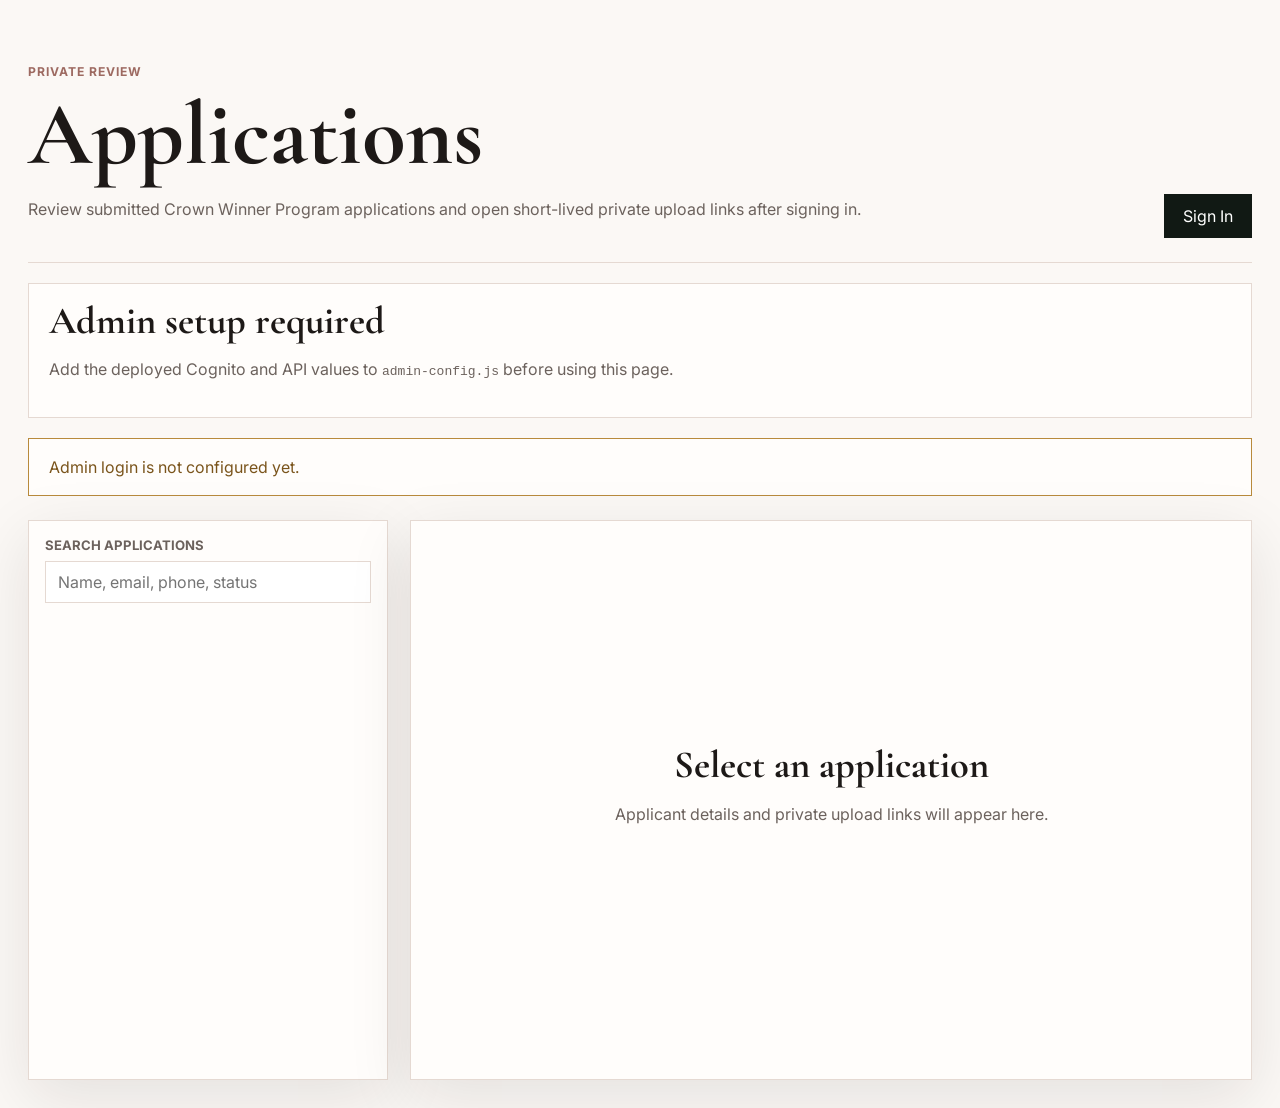
==== admin/index.html @ 4e96838b "Serve admin portal from admin path" ====
<!doctype html>
<html lang="en">
  <head>
    <meta charset="utf-8" />
    <meta name="viewport" content="width=device-width, initial-scale=1" />
    <title>Admin | Glowing With God Fund</title>
    <meta name="robots" content="noindex, nofollow" />
    <link rel="preconnect" href="https://fonts.googleapis.com" />
    <link rel="preconnect" href="https://fonts.gstatic.com" crossorigin />
    <link
      href="https://fonts.googleapis.com/css2?family=Cormorant+Garamond:wght@500;600;700&family=Inter:wght@400;500;600;700&display=swap"
      rel="stylesheet"
    />
    <link rel="stylesheet" href="admin.css" />
  </head>
  <body>
    <main class="admin-shell">
      <section class="admin-hero">
        <div>
          <p class="eyebrow">Private Review</p>
          <h1>Applications</h1>
          <p>
            Review submitted Crown Winner Program applications and open short-lived private upload
            links after signing in.
          </p>
        </div>
        <div class="admin-actions">
          <button class="button primary" type="button" data-login>Sign In</button>
          <button class="button secondary" type="button" data-refresh hidden>Refresh</button>
          <button class="button secondary" type="button" data-logout hidden>Sign Out</button>
        </div>
      </section>

      <section class="setup-panel" data-setup hidden>
        <h2>Admin setup required</h2>
        <p>
          Add the deployed Cognito and API values to <code>admin-config.js</code> before using this
          page.
        </p>
      </section>

      <section class="status-panel" data-status role="status" aria-live="polite"></section>

      <section class="review-layout" data-review hidden>
        <aside class="application-list">
          <div class="list-tools">
            <label>
              <span>Search applications</span>
              <input type="search" data-search placeholder="Name, email, phone, status" />
            </label>
          </div>
          <div class="list" data-list></div>
        </aside>

        <article class="application-detail" data-detail>
          <div class="empty-state">
            <h2>Select an application</h2>
            <p>Applicant details and private upload links will appear here.</p>
          </div>
        </article>
      </section>
    </main>

    <template id="application-card-template">
      <button class="application-card" type="button">
        <span class="card-name"></span>
        <span class="card-meta"></span>
      </button>
    </template>

    <script src="admin-config.js"></script>
    <script src="admin.js"></script>
  </body>
</html>
---- admin/admin.css ----
:root {
  --ink: #1d1917;
  --muted: #6c625d;
  --paper: #fbf8f5;
  --panel: #fffdfb;
  --line: #e5d9d2;
  --rose: #ddb0a5;
  --rose-deep: #9d6a61;
  --forest: #111914;
  --shadow: 0 18px 60px rgba(33, 24, 20, 0.1);
}

* {
  box-sizing: border-box;
}

body {
  margin: 0;
  background: var(--paper);
  color: var(--ink);
  font-family: Inter, system-ui, sans-serif;
}

button,
input {
  font: inherit;
}

.admin-shell {
  min-height: 100vh;
  padding: 28px;
}

.admin-hero,
.review-layout,
.setup-panel,
.status-panel {
  max-width: 1240px;
  margin: 0 auto;
}

.admin-hero {
  display: flex;
  align-items: flex-end;
  justify-content: space-between;
  gap: 24px;
  padding: 34px 0 24px;
  border-bottom: 1px solid var(--line);
}

.eyebrow {
  margin: 0 0 8px;
  color: var(--rose-deep);
  font-size: 0.76rem;
  font-weight: 700;
  letter-spacing: 0.08em;
  text-transform: uppercase;
}

h1,
h2,
h3 {
  margin: 0;
  font-family: "Cormorant Garamond", Georgia, serif;
  line-height: 1;
}

h1 {
  font-size: clamp(3rem, 7vw, 5.8rem);
}

h2 {
  font-size: 2.4rem;
}

h3 {
  font-size: 1.45rem;
}

p {
  color: var(--muted);
  line-height: 1.65;
}

.admin-actions {
  display: flex;
  flex-wrap: wrap;
  gap: 10px;
  justify-content: flex-end;
}

.button {
  min-height: 44px;
  border: 1px solid var(--forest);
  padding: 0 18px;
  cursor: pointer;
}

.button.primary {
  background: var(--forest);
  color: white;
}

.button.secondary {
  background: transparent;
  color: var(--forest);
}

.setup-panel,
.status-panel {
  margin-top: 20px;
  padding: 18px 20px;
  border: 1px solid var(--line);
  background: var(--panel);
}

.status-panel:empty {
  display: none;
}

.status-panel[data-tone="error"] {
  border-color: #b34949;
  color: #8c2020;
}

.status-panel[data-tone="warn"] {
  border-color: #b88a3c;
  color: #7a541b;
}

.review-layout {
  display: grid;
  grid-template-columns: minmax(280px, 360px) minmax(0, 1fr);
  gap: 22px;
  margin-top: 24px;
}

.application-list,
.application-detail {
  min-height: 560px;
  border: 1px solid var(--line);
  background: var(--panel);
  box-shadow: var(--shadow);
}

.application-list {
  padding: 16px;
}

.list-tools span {
  display: block;
  margin-bottom: 8px;
  color: var(--muted);
  font-size: 0.82rem;
  font-weight: 700;
  text-transform: uppercase;
}

.list-tools input {
  width: 100%;
  min-height: 42px;
  border: 1px solid var(--line);
  background: white;
  padding: 0 12px;
}

.list {
  display: grid;
  gap: 10px;
  margin-top: 16px;
}

.application-card {
  width: 100%;
  border: 1px solid var(--line);
  background: white;
  padding: 14px;
  text-align: left;
  cursor: pointer;
}

.application-card[data-selected="true"] {
  border-color: var(--rose-deep);
  background: #fbf1ee;
}

.card-name,
.card-meta {
  display: block;
}

.card-name {
  font-weight: 700;
}

.card-meta {
  margin-top: 5px;
  color: var(--muted);
  font-size: 0.84rem;
}

.application-detail {
  padding: 24px;
}

.detail-header {
  display: flex;
  align-items: flex-start;
  justify-content: space-between;
  gap: 18px;
  padding-bottom: 20px;
  border-bottom: 1px solid var(--line);
}

.submission-id {
  max-width: 260px;
  overflow-wrap: anywhere;
  color: var(--muted);
  font-size: 0.78rem;
}

.detail-grid {
  display: grid;
  grid-template-columns: repeat(2, minmax(0, 1fr));
  gap: 16px;
  margin-top: 20px;
}

.info-block {
  border: 1px solid var(--line);
  padding: 18px;
}

.info-block h3,
.uploads h3 {
  margin-bottom: 14px;
}

.info-block div {
  display: grid;
  gap: 4px;
  padding: 10px 0;
  border-top: 1px solid #efe5df;
}

dt {
  color: var(--muted);
  font-size: 0.75rem;
  font-weight: 700;
  text-transform: uppercase;
}

dd {
  margin: 0;
  line-height: 1.55;
  overflow-wrap: anywhere;
}

.uploads {
  margin-top: 20px;
  border: 1px solid var(--line);
  padding: 18px;
}

.upload-link {
  display: grid;
  gap: 4px;
  margin-top: 10px;
  border: 1px solid var(--line);
  background: #fff;
  padding: 12px 14px;
  color: var(--ink);
  text-decoration: none;
}

.upload-link span {
  font-weight: 700;
}

.upload-link small {
  color: var(--muted);
  overflow-wrap: anywhere;
}

.empty-state {
  display: grid;
  min-height: 500px;
  place-content: center;
  text-align: center;
}

@media (max-width: 860px) {
  .admin-shell {
    padding: 18px;
  }

  .admin-hero,
  .detail-header {
    align-items: flex-start;
    flex-direction: column;
  }

  .admin-actions {
    justify-content: flex-start;
  }

  .review-layout,
  .detail-grid {
    grid-template-columns: 1fr;
  }

  .application-list,
  .application-detail {
    min-height: auto;
  }
}
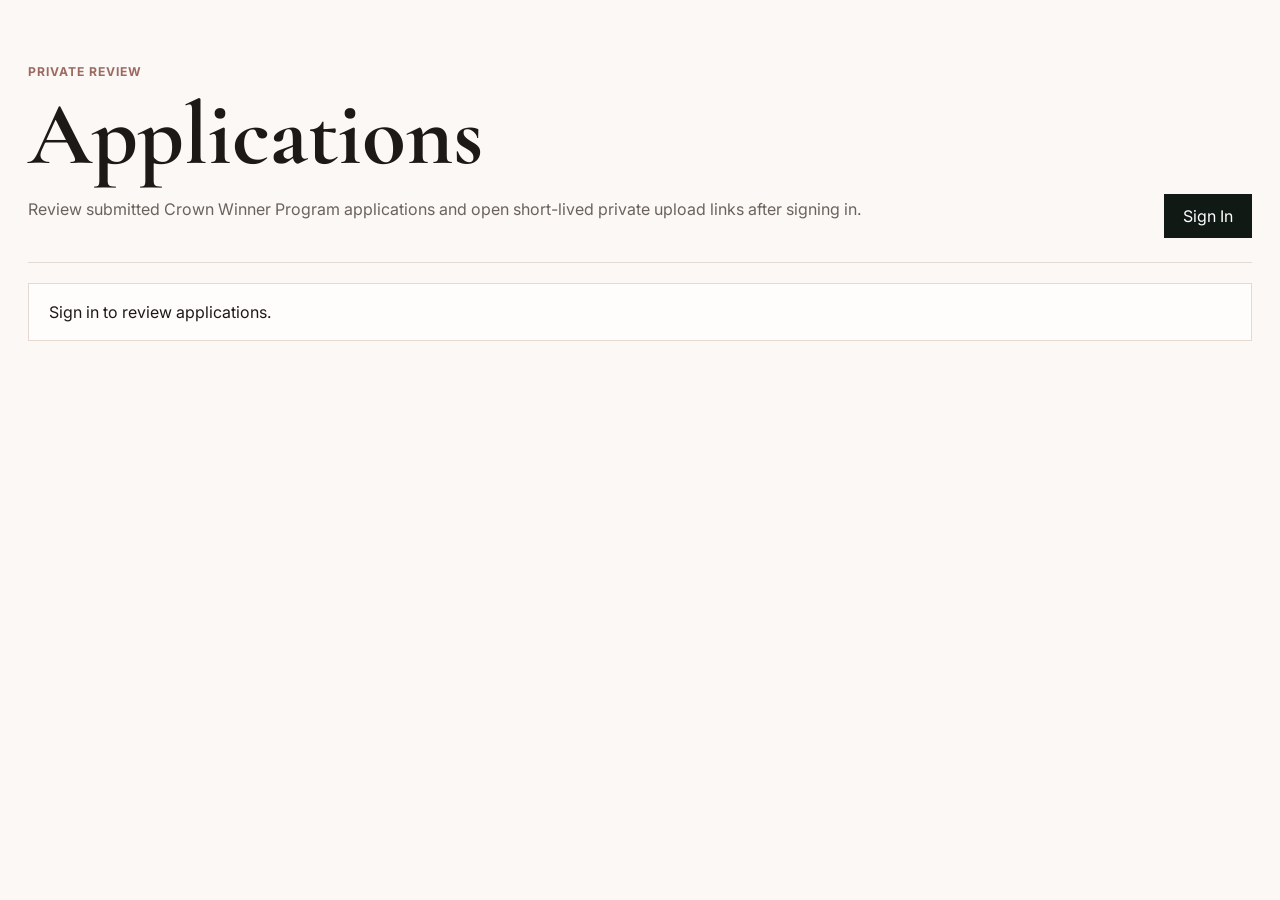
==== commit b9daa481: "Configure admin portal login" ====
--- a/admin/index.html
+++ b/admin/index.html
@@ -41,32 +41,8 @@
 
       <section class="status-panel" data-status role="status" aria-live="polite"></section>
 
-      <section class="review-layout" data-review hidden>
-        <aside class="application-list">
-          <div class="list-tools">
-            <label>
-              <span>Search applications</span>
-              <input type="search" data-search placeholder="Name, email, phone, status" />
-            </label>
-          </div>
-          <div class="list" data-list></div>
-        </aside>
-
-        <article class="application-detail" data-detail>
-          <div class="empty-state">
-            <h2>Select an application</h2>
-            <p>Applicant details and private upload links will appear here.</p>
-          </div>
-        </article>
-      </section>
+      <section data-review hidden></section>
     </main>
-
-    <template id="application-card-template">
-      <button class="application-card" type="button">
-        <span class="card-name"></span>
-        <span class="card-meta"></span>
-      </button>
-    </template>
 
     <script src="admin-config.js"></script>
     <script src="admin.js"></script>
